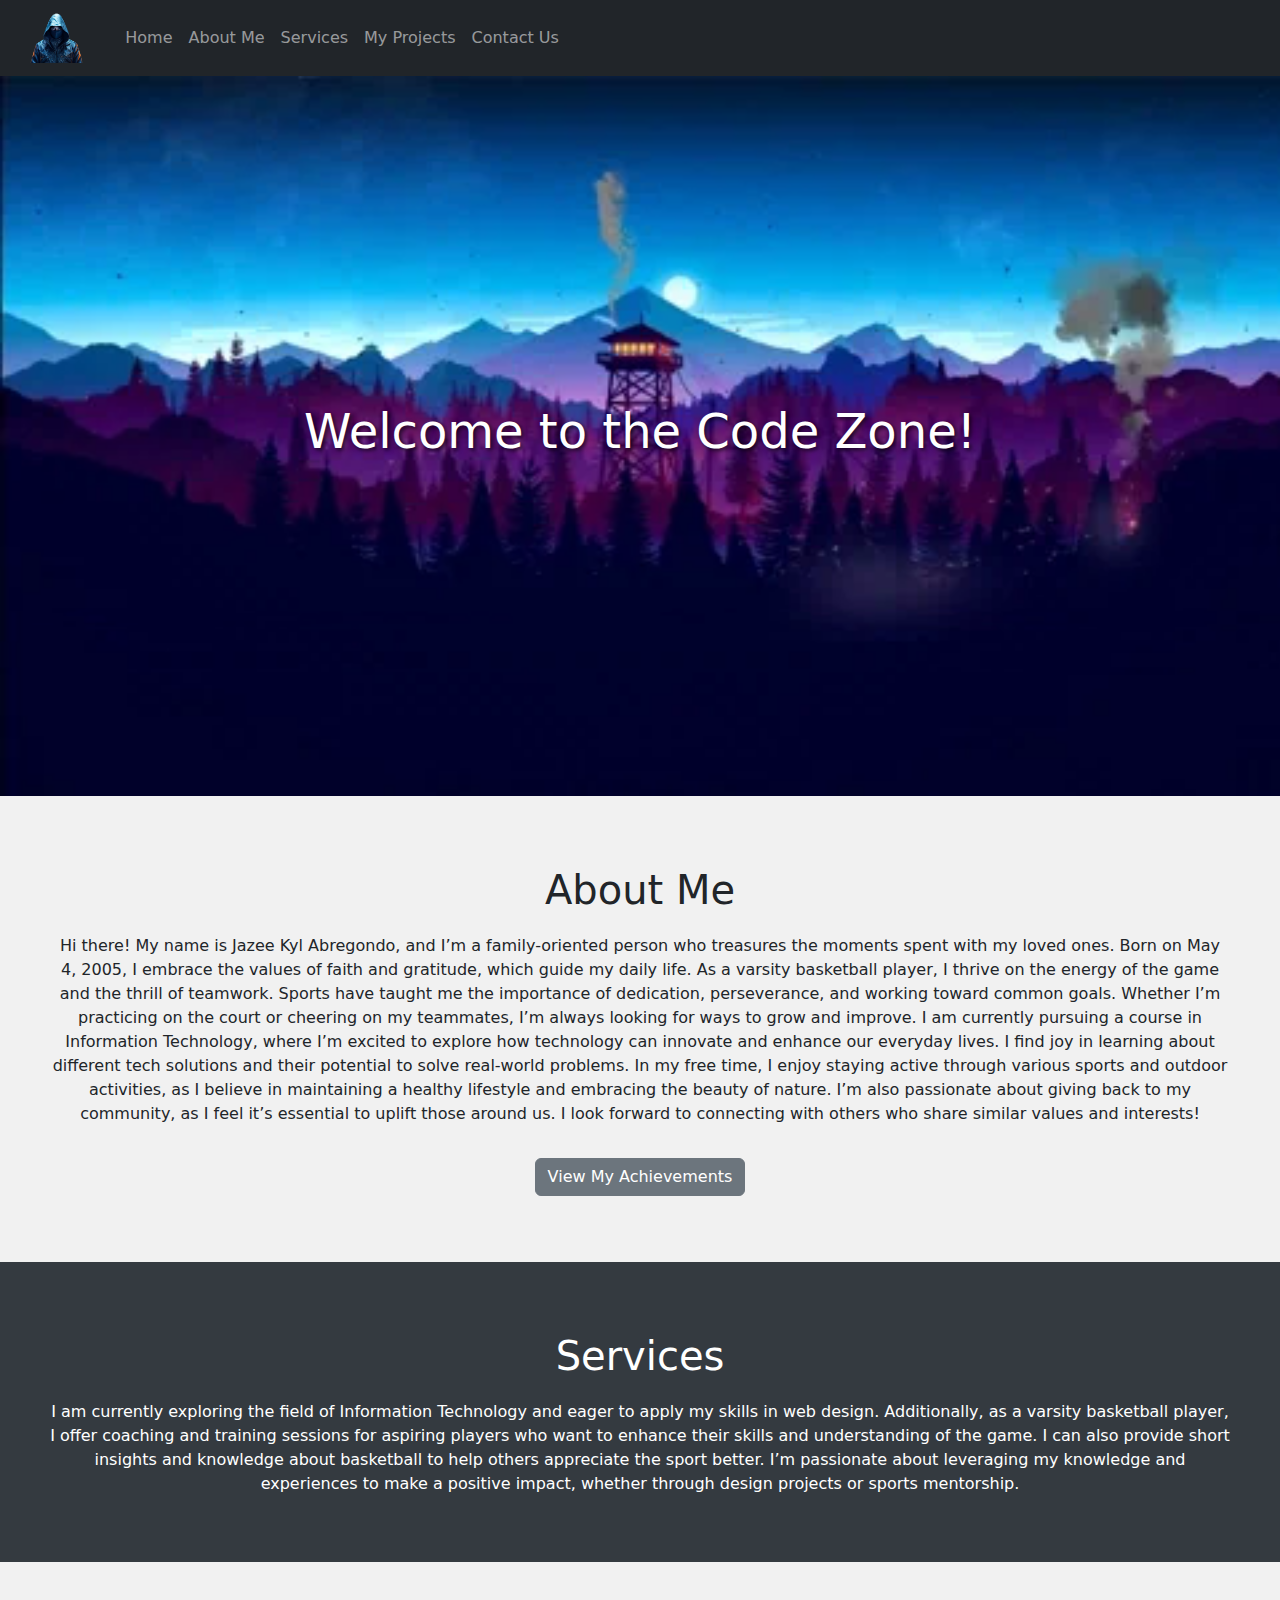
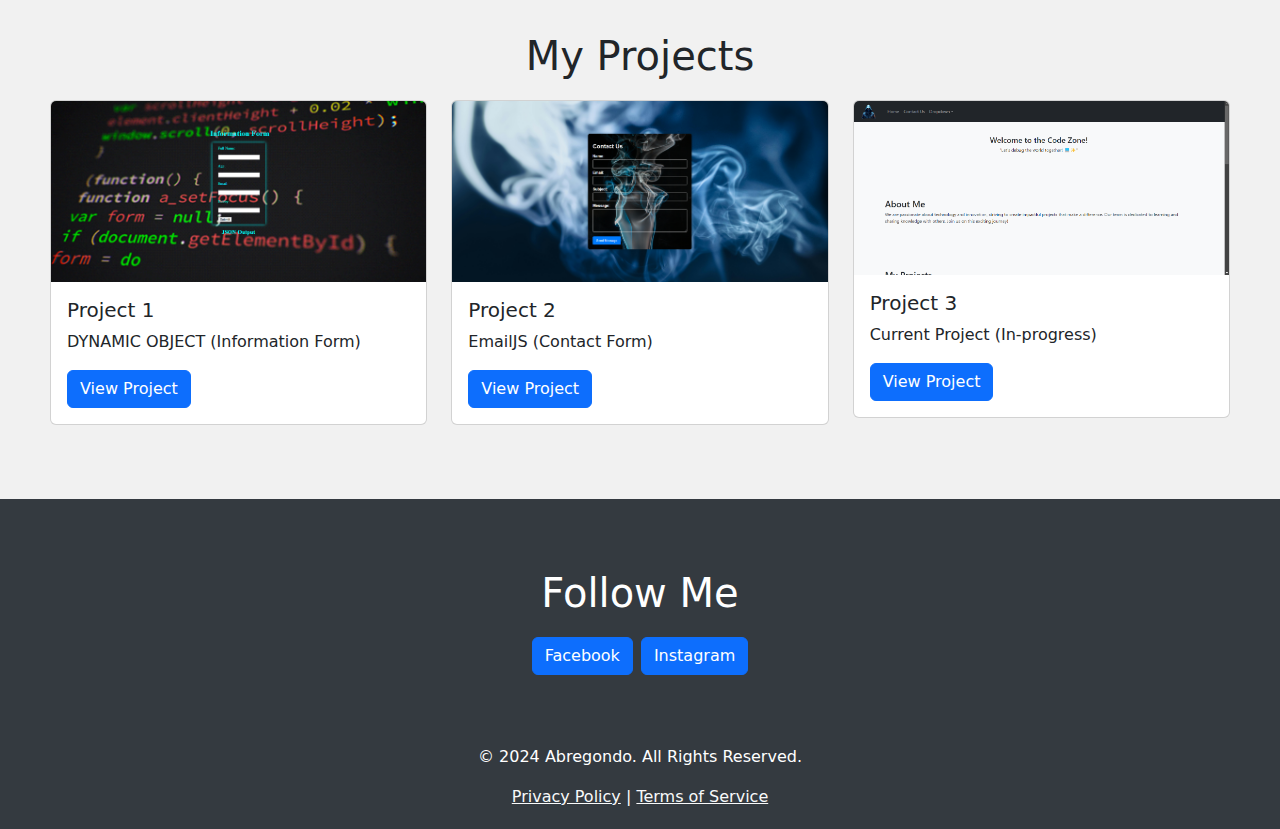
==== index.html @ ef13dff7 "uploaded files" ====
<!DOCTYPE html>
<html lang="en">
  <head>
    <title>My Unique Portfolio</title>
    <meta charset="utf-8" />
    <meta name="viewport" content="width=device-width, initial-scale=1" />
    <link
      href="https://cdn.jsdelivr.net/npm/bootstrap@5.3.3/dist/css/bootstrap.min.css"
      rel="stylesheet"
    />
    <script src="https://cdn.jsdelivr.net/npm/bootstrap@5.3.3/dist/js/bootstrap.bundle.min.js"></script>
    <style>
      body {
        background-color: #f8f9fa;
      }
      .hero {
        height: 80vh;
        display: flex;
        align-items: center;
        justify-content: center;
        color: white;
        text-align: center;
        background-color: #343a40;
        background-image: url("bg.webp");
        background-size: cover;
        background-position: center;
      }
      .hero h1 {
        font-size: 3rem;
        text-shadow: 2px 2px 4px rgba(0, 0, 0, 0.7);
      }
      .section {
        padding: 50px 50px;
      }
      .section:nth-child(odd) {
        background-color: #f1f1f1;
      }
      .section:nth-child(even) {
        background-color: #343a40;
        color: white;
      }
      .section-title {
        margin: 20px 0;
        text-align: center;
        font-size: 2.5rem;
      }
      footer {
        background-color: #343a40;
        color: white;
        padding: 20px 0;
        text-align: center;
      }

      #achievementsContent {
        display: none;
        margin-top: 20px;
      }
      .achievement-card {
        transition: transform 0.2s;
      }
      .achievement-card img {
        height: 200px;
        object-fit: cover;
      }
      .navbar-nav .nav-link {
        transition: background-color 0.3s, color 0.3s;
      }

      .navbar-nav .nav-link:hover {
        background-color: #a1c1e2;
        color: rgb(255, 255, 255);
      }
      .card {
        transition: transform 0.3s;
      }
      .card:hover {
        transform: scale(1.05);
      }
    </style>
  </head>

  <body>
    <nav class="navbar navbar-expand-lg navbar-dark bg-dark sticky-top">
      <div class="container-fluid">
        <a class="navbar-brand" href="index.html"
          ><img src="logo.png" height="50px" alt="Logo"
        /></a>

        <button
          class="navbar-toggler"
          type="button"
          data-bs-toggle="collapse"
          data-bs-target="#navbarNav"
          aria-controls="navbarNav"
          aria-expanded="false"
          aria-label="Toggle navigation"
        >
          <span class="navbar-toggler-icon"></span>
        </button>

        <div class="collapse navbar-collapse" id="navbarNav">
          <ul class="navbar-nav">
            <li class="nav-item">
              <a class="nav-link" href="index.html">Home</a>
            </li>
            <li class="nav-item">
              <a class="nav-link" href="#about">About Me</a>
            </li>
            <li class="nav-item">
              <a class="nav-link" href="#services">Services</a>
            </li>
            <li class="nav-item">
              <a class="nav-link" href="#projects">My Projects</a>
            </li>
            <li class="nav-item">
              <a class="nav-link" href="contact.html">Contact Us</a>
            </li>
          </ul>
        </div>
      </div>
    </nav>

    <div class="hero" id="hero">
      <h1>Welcome to the Code Zone!</h1>
    </div>

    <div class="section" id="about">
      <h2 class="section-title">About Me</h2>

      <p class="text-center">
        Hi there! My name is Jazee Kyl Abregondo, and I’m a family-oriented
        person who treasures the moments spent with my loved ones. Born on May
        4, 2005, I embrace the values of faith and gratitude, which guide my
        daily life. As a varsity basketball player, I thrive on the energy of
        the game and the thrill of teamwork. Sports have taught me the
        importance of dedication, perseverance, and working toward common goals.
        Whether I’m practicing on the court or cheering on my teammates, I’m
        always looking for ways to grow and improve. I am currently pursuing a
        course in Information Technology, where I’m excited to explore how
        technology can innovate and enhance our everyday lives. I find joy in
        learning about different tech solutions and their potential to solve
        real-world problems. In my free time, I enjoy staying active through
        various sports and outdoor activities, as I believe in maintaining a
        healthy lifestyle and embracing the beauty of nature. I’m also
        passionate about giving back to my community, as I feel it’s essential
        to uplift those around us. I look forward to connecting with others who
        share similar values and interests!
      </p>

      <p class="text-center">
        <button id="viewAchievementsBtn" class="btn btn-secondary mt-3">
          View My Achievements
        </button>
      </p>

      <div id="achievementsContent" class="row justify-content-center">
        <div class="col-md-4">
          <div class="card achievement-card">
            <img src="nbtc.jpg" class="card-img-top" alt="NBTC Achievement" />
            <div class="card-body">
              <h5 class="card-title">NBTC Regional Qualifier</h5>
              <p class="card-text">
                A prestigious tournament that showcased my basketball skills on
                a competitive level.
              </p>
            </div>
          </div>
        </div>
        <div class="col-md-4">
          <div class="card achievement-card">
            <img src="dl.jpg" class="card-img-top" alt="Dean's List" />
            <div class="card-body">
              <h5 class="card-title">Dean's Lister</h5>
              <p class="card-text">
                Recognized for academic excellence and commitment to my studies
                in IT.
              </p>
            </div>
          </div>
        </div>
      </div>
    </div>

    <div class="section" id="services">
      <h2 class="section-title">Services</h2>
      <p class="text-center">
        I am currently exploring the field of Information Technology and eager
        to apply my skills in web design. Additionally, as a varsity basketball
        player, I offer coaching and training sessions for aspiring players who
        want to enhance their skills and understanding of the game. I can also
        provide short insights and knowledge about basketball to help others
        appreciate the sport better. I’m passionate about leveraging my
        knowledge and experiences to make a positive impact, whether through
        design projects or sports mentorship.
      </p>
    </div>

    <div class="section" id="projects">
      <h2 class="section-title">My Projects</h2>
      <div class="row">
        <div class="col-md-4">
          <div class="card mb-4">
            <img src="project1.png" class="card-img-top" alt="Project 1" />
            <div class="card-body">
              <h5 class="card-title">Project 1</h5>
              <p class="card-text">DYNAMIC OBJECT (Information Form)</p>
              <a
                href="https://abregondo.github.io/JSON/"
                class="btn btn-primary"
                >View Project</a
              >
            </div>
          </div>
        </div>
        <div class="col-md-4">
          <div class="card mb-4">
            <img src="project2.png" class="card-img-top" alt="Project 2" />
            <div class="card-body">
              <h5 class="card-title">Project 2</h5>
              <p class="card-text">EmailJS (Contact Form)</p>
              <a
                href="https://abregondo.github.io/CONTACT-FORM-EmailJS-/"
                class="btn btn-primary"
                >View Project</a
              >
            </div>
          </div>
        </div>
        <div class="col-md-4">
          <div class="card mb-4">
            <img src="3.png" class="card-img-top" alt="Project 3" />
            <div class="card-body">
              <h5 class="card-title">Project 3</h5>
              <p class="card-text">Current Project (In-progress)</p>
              <a href="#" class="btn btn-primary">View Project</a>
            </div>
          </div>
        </div>
      </div>
    </div>

    <div class="section">
      <h2 class="section-title">Follow Me</h2>
      <div class="d-flex justify-content-center">
        <a
          href="https://www.facebook.com/profile.php?id=100017793586571"
          class="btn btn-primary me-2"
          >Facebook</a
        >

        <a href="https://www.instagram.com/jazeekyl/" class="btn btn-primary"
          >Instagram</a
        >
      </div>
    </div>

    <footer>
      <div class="container">
        <p>&copy; 2024 Abregondo. All Rights Reserved.</p>
        <a href="#" class="text-light">Privacy Policy</a> |
        <a href="#" class="text-light">Terms of Service</a>
      </div>
    </footer>

    <script>
      document
        .getElementById("viewAchievementsBtn")
        .addEventListener("click", function () {
          const achievementsContent = document.getElementById(
            "achievementsContent"
          );
          achievementsContent.style.display =
            achievementsContent.style.display === "none" ? "flex" : "none";
        });
    </script>
  </body>
</html>
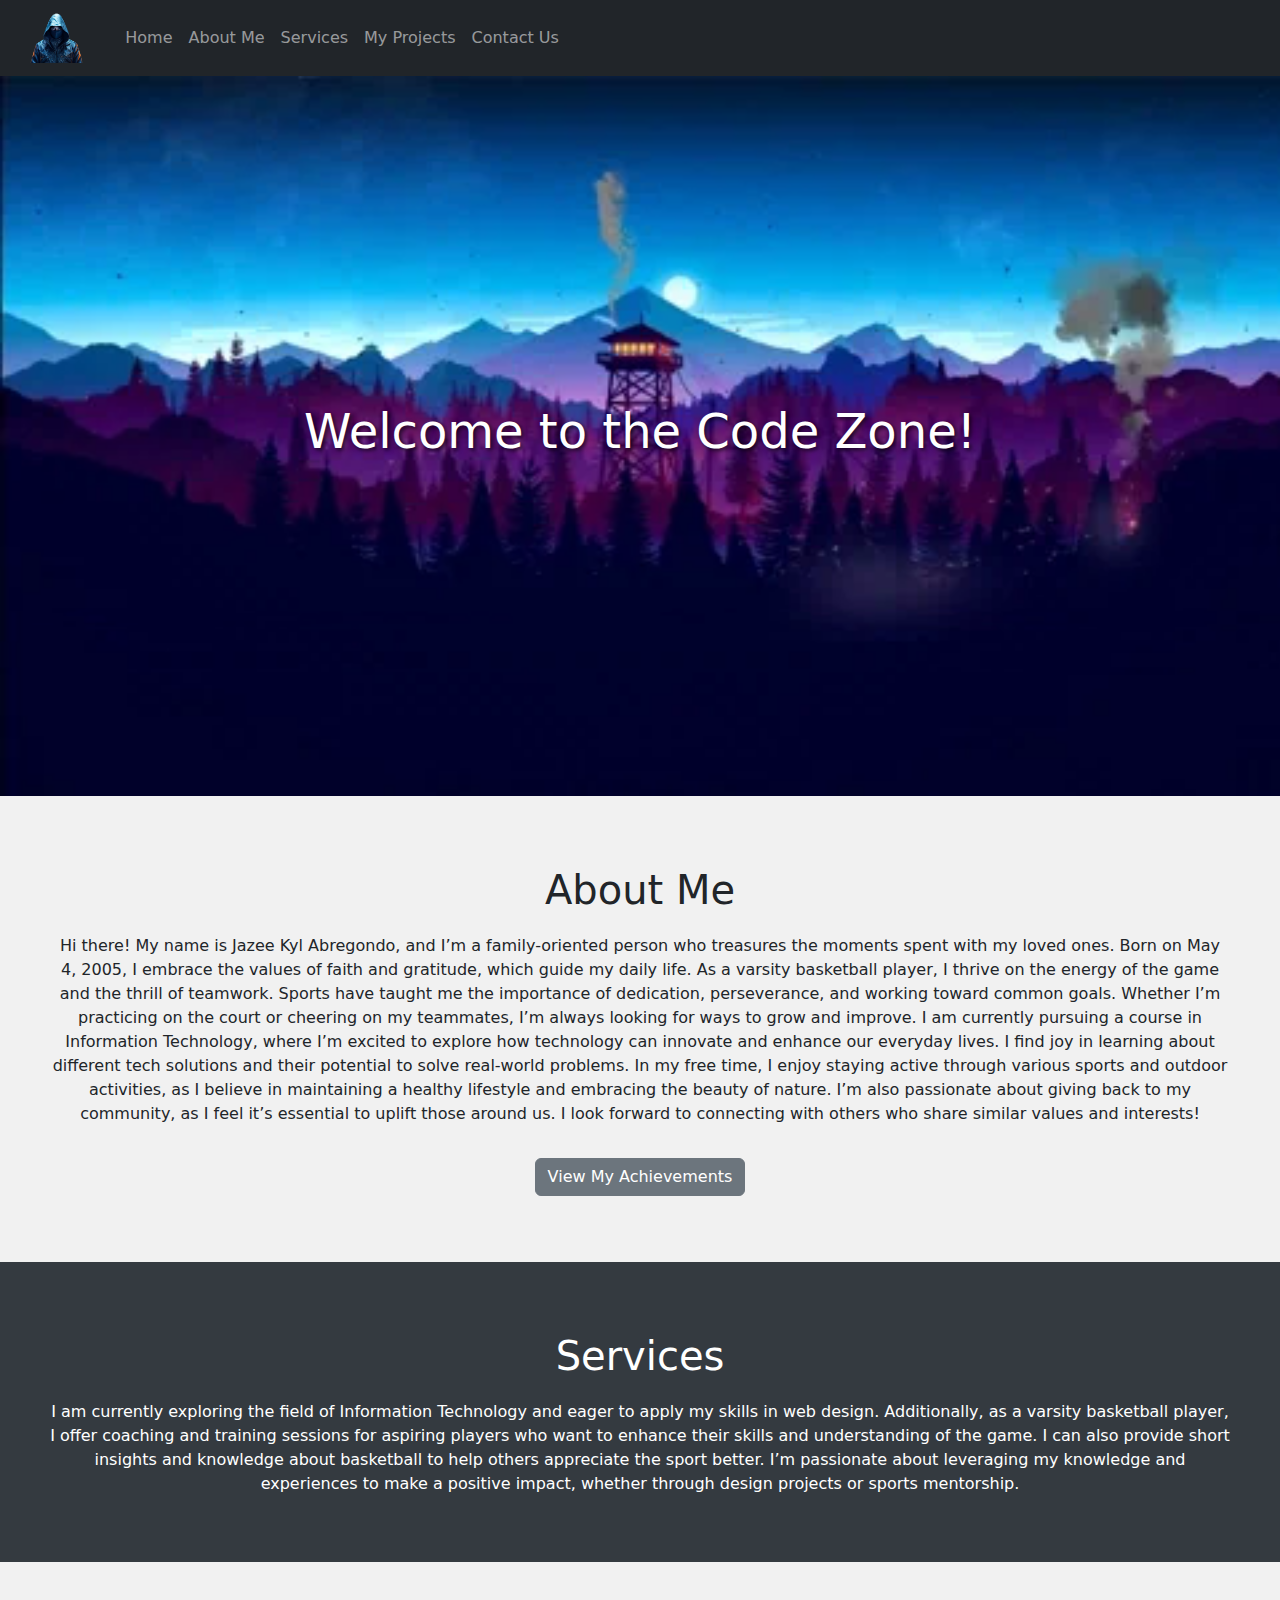
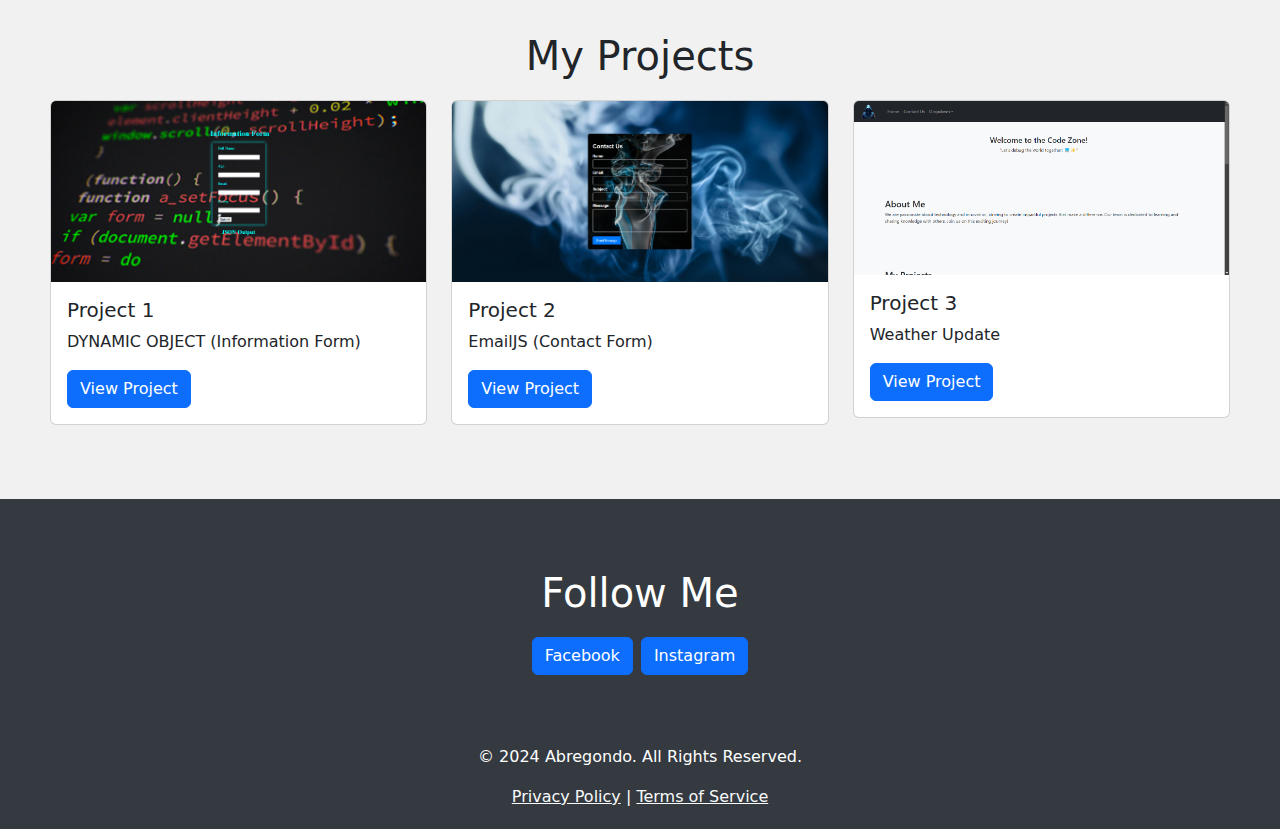
==== commit 300e3016: "uploaded files" ====
--- a/index.html
+++ b/index.html
@@ -231,8 +231,8 @@
             <img src="3.png" class="card-img-top" alt="Project 3" />
             <div class="card-body">
               <h5 class="card-title">Project 3</h5>
-              <p class="card-text">Current Project (In-progress)</p>
-              <a href="#" class="btn btn-primary">View Project</a>
+              <p class="card-text">Weather Update </p>
+              <a href="https://abregondo.github.io/JAZEEKYL-WEATHER-UPDATE/" class="btn btn-primary">View Project</a>
             </div>
           </div>
         </div>
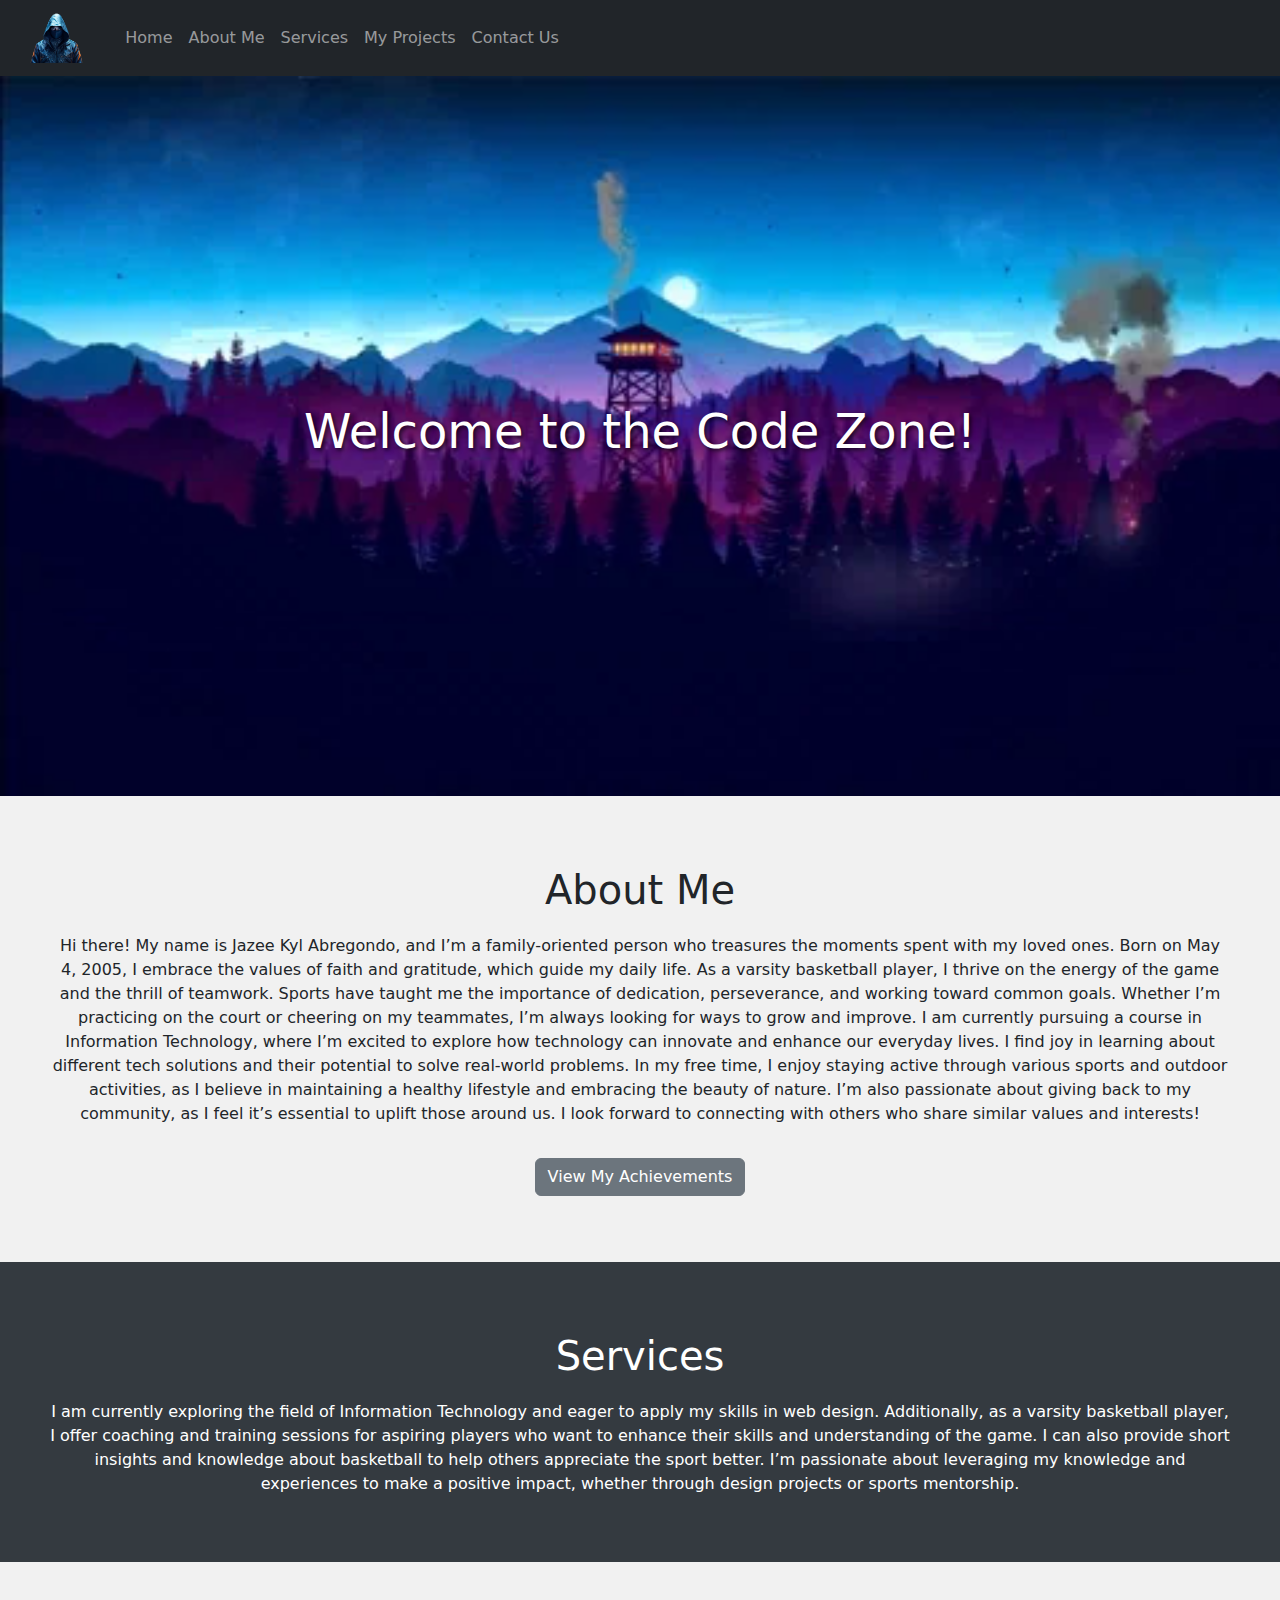
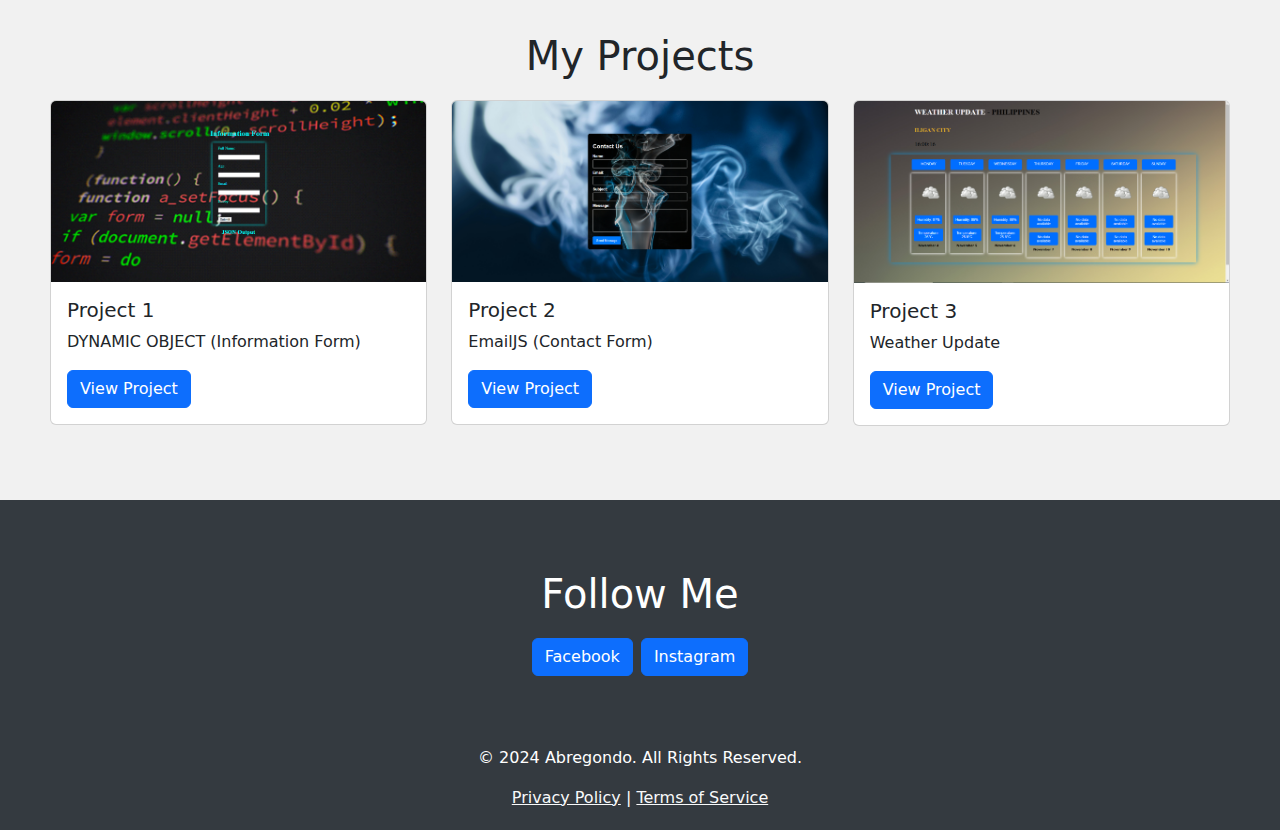
==== commit c03816f2: "updated files" ====
--- a/index.html
+++ b/index.html
@@ -228,7 +228,7 @@
         </div>
         <div class="col-md-4">
           <div class="card mb-4">
-            <img src="3.png" class="card-img-top" alt="Project 3" />
+            <img src="weather.png" class="card-img-top" alt="Project 3" />
             <div class="card-body">
               <h5 class="card-title">Project 3</h5>
               <p class="card-text">Weather Update </p>
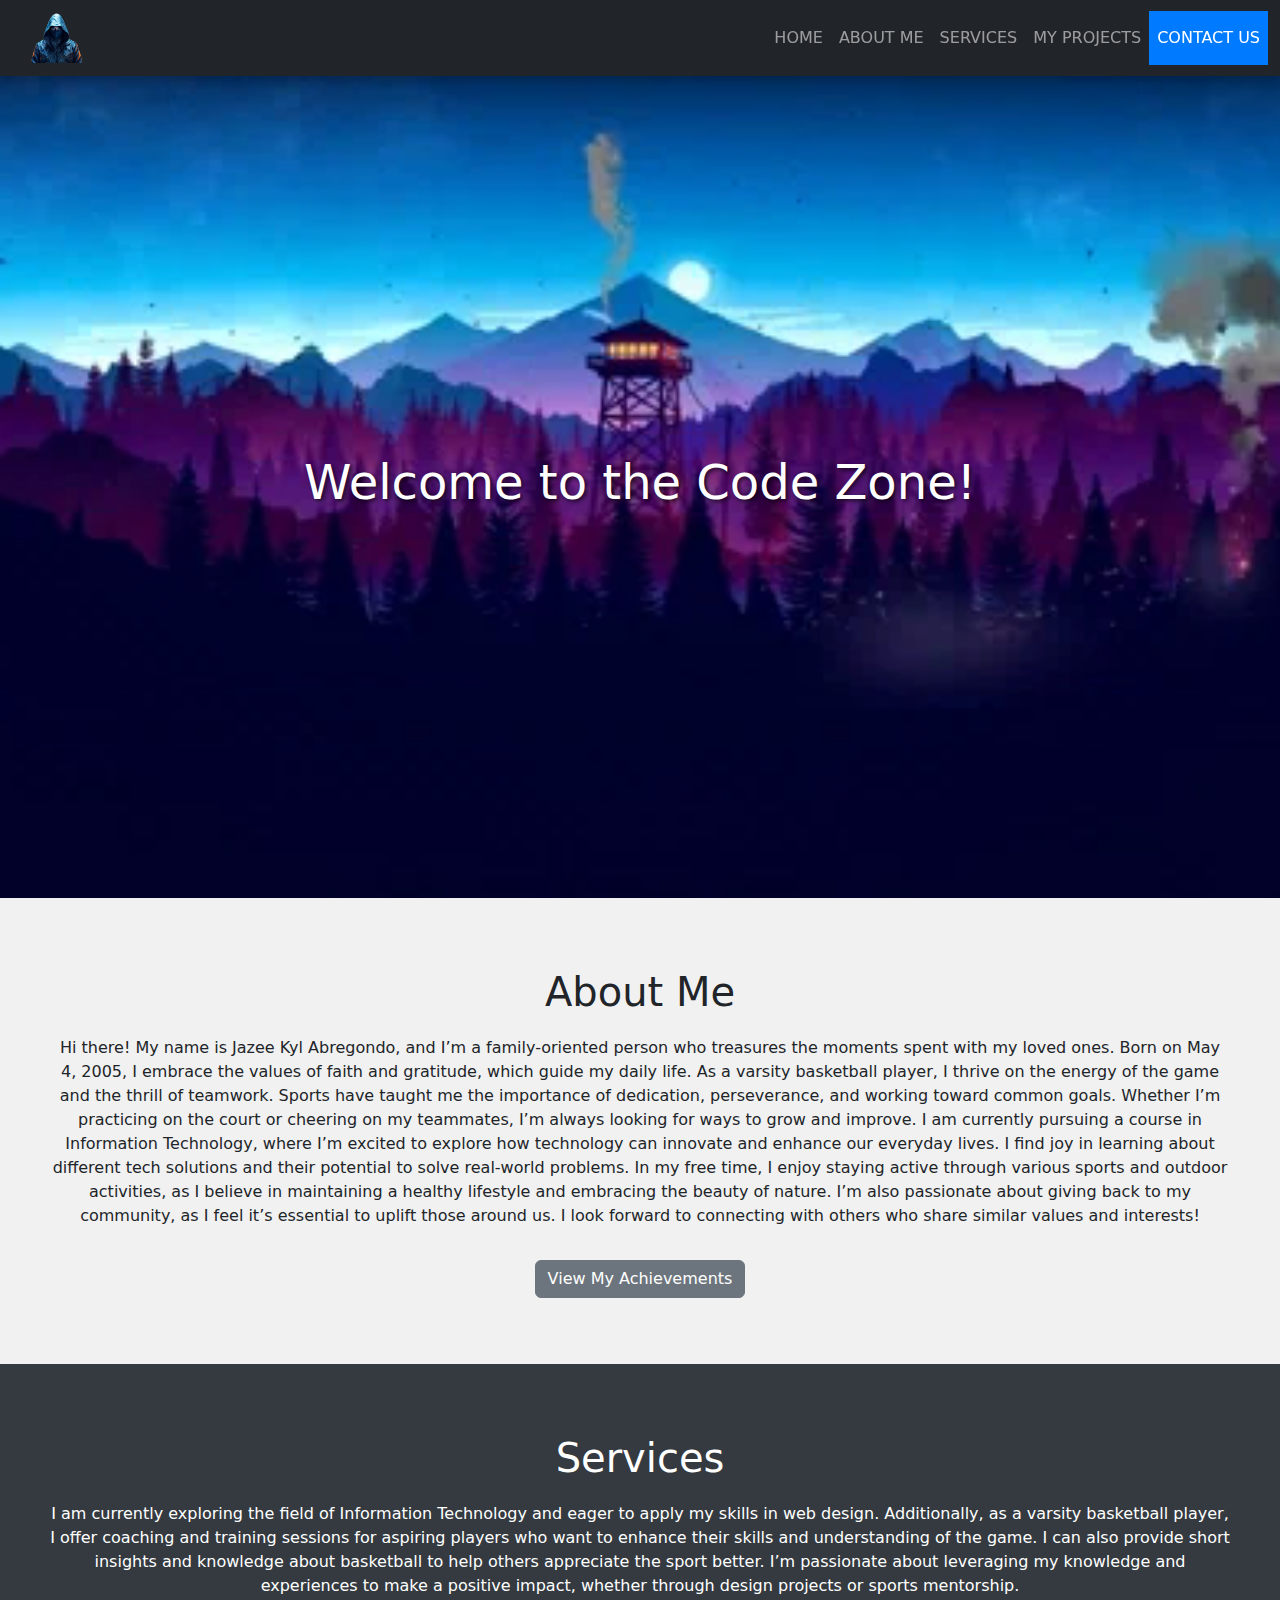
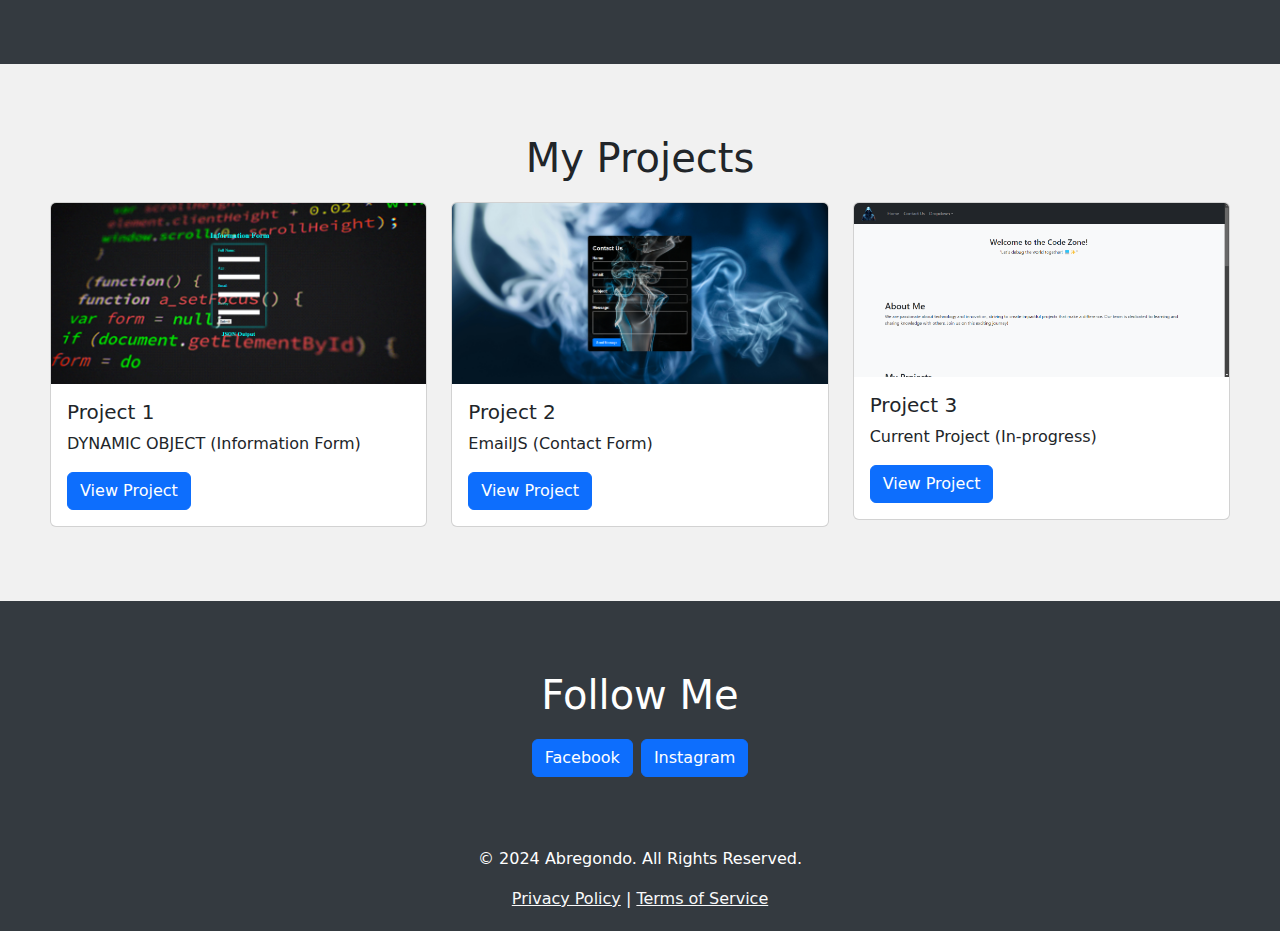
==== commit d2873c59: "updated files" ====
--- a/index.html
+++ b/index.html
@@ -13,8 +13,13 @@
       body {
         background-color: #f8f9fa;
       }
+      #hero {
+  padding-top: 60px;
+  margin-top: -60px;
+}
+
       .hero {
-        height: 80vh;
+        height: 98vh;
         display: flex;
         align-items: center;
         justify-content: center;
@@ -63,13 +68,31 @@
         object-fit: cover;
       }
       .navbar-nav .nav-link {
-        transition: background-color 0.3s, color 0.3s;
-      }
-
-      .navbar-nav .nav-link:hover {
-        background-color: #a1c1e2;
-        color: rgb(255, 255, 255);
-      }
+  transition: background-color 0.3s ease, color 0.3s ease;
+  text-transform: uppercase;
+  font-weight: 500;
+  padding: 15px 20px;
+}
+
+.navbar-nav .nav-link:hover {
+  background-color: #007bff;
+  color: #fff;
+  border-radius: 5px;
+}
+
+.navbar-nav .nav-link.active {
+  color: #fff !important;
+  background-color: #007bff;
+}
+
+.navbar-toggler-icon {
+  background-color: #fff !important;
+}
+
+.navbar {
+  z-index: 999;
+  box-shadow: 0px 4px 10px rgba(0, 0, 0, 0.2);
+}
       .card {
         transition: transform 0.3s;
       }
@@ -82,43 +105,35 @@
   <body>
     <nav class="navbar navbar-expand-lg navbar-dark bg-dark sticky-top">
       <div class="container-fluid">
-        <a class="navbar-brand" href="index.html"
-          ><img src="logo.png" height="50px" alt="Logo"
-        /></a>
-
-        <button
-          class="navbar-toggler"
-          type="button"
-          data-bs-toggle="collapse"
-          data-bs-target="#navbarNav"
-          aria-controls="navbarNav"
-          aria-expanded="false"
-          aria-label="Toggle navigation"
-        >
-          <span class="navbar-toggler-icon"></span>
-        </button>
-
-        <div class="collapse navbar-collapse" id="navbarNav">
-          <ul class="navbar-nav">
-            <li class="nav-item">
-              <a class="nav-link" href="index.html">Home</a>
-            </li>
-            <li class="nav-item">
-              <a class="nav-link" href="#about">About Me</a>
-            </li>
-            <li class="nav-item">
-              <a class="nav-link" href="#services">Services</a>
-            </li>
-            <li class="nav-item">
-              <a class="nav-link" href="#projects">My Projects</a>
-            </li>
-            <li class="nav-item">
-              <a class="nav-link" href="contact.html">Contact Us</a>
-            </li>
-          </ul>
-        </div>
+          <a class="navbar-brand" href="index.html">
+              <img src="logo.png" height="50px" alt="Logo" />
+          </a>
+          <button class="navbar-toggler" type="button" data-bs-toggle="collapse" data-bs-target="#navbarNav"
+              aria-controls="navbarNav" aria-expanded="false" aria-label="Toggle navigation">
+              <span class="navbar-toggler-icon"></span>
+          </button>
+          <div class="collapse navbar-collapse" id="navbarNav">
+              <ul class="navbar-nav ms-auto">
+                  <li class="nav-item">
+                      <a class="nav-link" href="index.html#hero">Home</a>
+                  </li>
+                  <li class="nav-item">
+                      <a class="nav-link" href="index.html#about">About Me</a>
+                  </li>
+                  <li class="nav-item">
+                      <a class="nav-link" href="index.html#services">Services</a>
+                  </li>
+                  <li class="nav-item">
+                      <a class="nav-link" href="index.html#projects">My Projects</a>
+                  </li>
+                  <li class="nav-item">
+                      <a class="nav-link active" href="contact.html">Contact Us</a>
+                  </li>
+              </ul>
+          </div>
       </div>
     </nav>
+    
 
     <div class="hero" id="hero">
       <h1>Welcome to the Code Zone!</h1>
@@ -228,11 +243,11 @@
         </div>
         <div class="col-md-4">
           <div class="card mb-4">
-            <img src="weather.png" class="card-img-top" alt="Project 3" />
+            <img src="3.png" class="card-img-top" alt="Project 3" />
             <div class="card-body">
               <h5 class="card-title">Project 3</h5>
-              <p class="card-text">Weather Update </p>
-              <a href="https://abregondo.github.io/JAZEEKYL-WEATHER-UPDATE/" class="btn btn-primary">View Project</a>
+              <p class="card-text">Current Project (In-progress)</p>
+              <a href="#" class="btn btn-primary">View Project</a>
             </div>
           </div>
         </div>
@@ -248,7 +263,7 @@
           >Facebook</a
         >
 
-        <a href="https://www.instagram.com/jazeekyl/" class="btn btn-primary"
+        <a href="https://www.instagram.com/jk.abregondo/profilecard/?igsh=MWF3dXdxeHUzYmpqdA==" class="btn btn-primary"
           >Instagram</a
         >
       </div>
